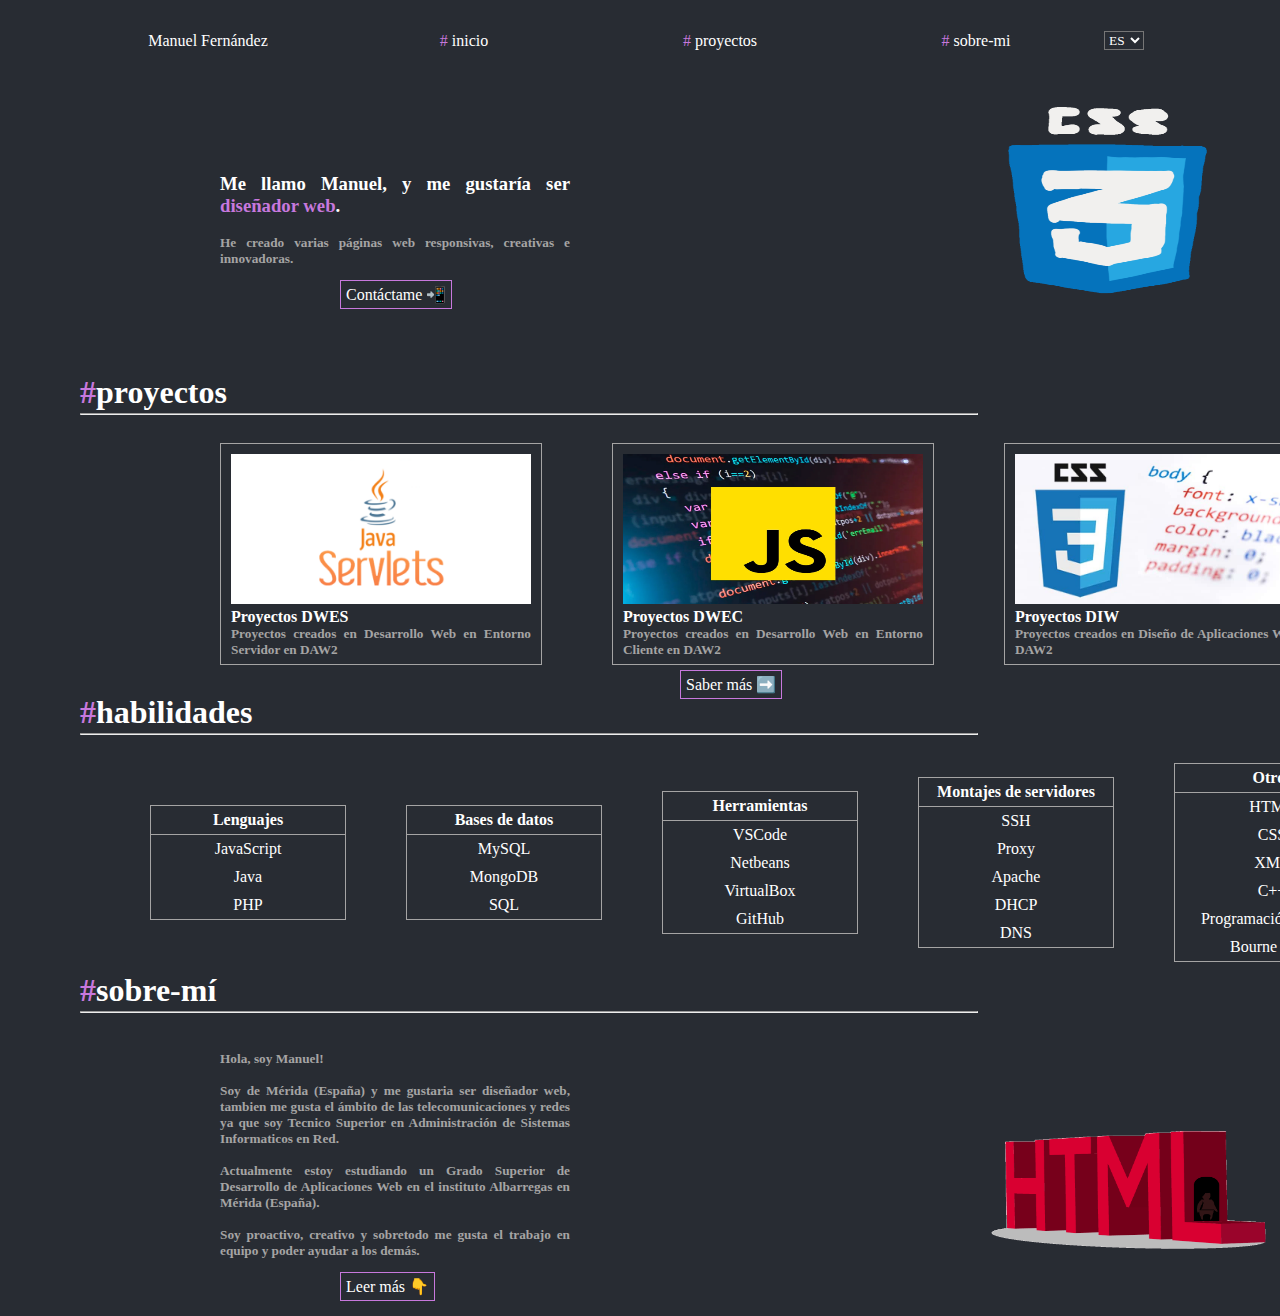
==== index.html @ 84015054 "creacion Portfolio" ====
<!DOCTYPE html>
<html lang="es">

<head>
    <title>Portfolio-Manuel</title>
    <meta charset="utf-8">
    <link rel="stylesheet" type="text/css" href="style.css">
    <meta name="viewport" content="width=device-width, initial-scale=1.0">
    <script src="script.js" defer></script>
</head>

<body>
    <header>
        <ul class="nav">
            <li class="nombre">Manuel Fern&aacute;ndez</li>
            <li><a href="index.html"><span>#</span> inicio</a></li>
            <li><a href="HTML/proyectos.html"><span>#</span> proyectos</a></li>
            <li><a href="HTML/sobre-mi.html"><span>#</span> sobre-mi</a></li>
            <li><select id="languageSelect">
                <option>ES</option>
                <option>EN</option>
            </select></li>
        </ul>
        <script>
            // Función para redirigir cuando se cambia la opción seleccionada
            document.getElementById("languageSelect").onchange = function() {
                var selectedValue = this.value;
                if (selectedValue === "EN") {
                    window.location.href = "indexEn.html";
                }
            };
        </script>
    </header>
    <main>
        <div class="introduccion">
            <div class="texto">
                <h3>Me llamo Manuel, y me gustaría ser <span>diseñador web</span>.
                </h3><br>
                <h5>He creado varias páginas web responsivas, creativas e innovadoras.</h5><br>
                <a href="HTML/contacto.html" class="btn">Contáctame 📲</a>
            </div>
            <div class="foto">
                <img src="IMG/css.gif" class="foto1">
            </div>
        </div>
        <h1><span>#</span>proyectos
            <hr>
        </h1><br>
        <div class="proyectos">

            <div class="proyecto" data-link="https://github.com/manuelfn009/FNManuelPracticaAula">
                <img src="IMG/DWES.png">
                <h4>Proyectos DWES</h4>
                <h5>Proyectos creados en Desarrollo Web en Entorno Servidor en DAW2</h5>
            </div>
            <div class="proyecto" data-link="https:/github.com/manuelfn009/TareasDWEC">
                <img src="IMG/JavaScript.jpg">
                <h4>Proyectos DWEC</h4>
                <h5>Proyectos creados en Desarrollo Web en Entorno Cliente en DAW2</h5>
            </div>
            <div class="proyecto" data-link="https:/github.com/manuelfn009/DIW">
                <img src="IMG/css.jpg">
                <h4>Proyectos DIW</h4>
                <h5>Proyectos creados en Diseño de Aplicaciones Web en DAW2</h5>
            </div>
        </div>
        <script>
            // Obtener todos los elementos con la clase "proyecto"
            var clickableDivs = document.querySelectorAll('.proyecto');
    
            // Agregar un controlador de eventos de clic a cada div
            clickableDivs.forEach(function(div) {
                div.addEventListener('click', function() {
                    // Obtener el enlace del atributo "data-link"
                    var link = this.getAttribute('data-link');
                    if (link) {
                        // Redirigir a la URL
                        window.location.href = link;
                    }
                });
            });
        </script>
        <a href="HTML/proyectos.html" class="saberMas">Saber más ➡️</a>
        <h1><span>#</span>habilidades
        <hr>
    </h1><br>
    <div class="habilidades">
        <table>
            <tr>
                <th>Lenguajes</th>
            </tr>
            <tr>
                <td>JavaScript</td>
            </tr>
            <tr>
                <td>Java</td>
            </tr>
            <tr>
                <td>PHP</td>
            </tr>
        </table>
        <table>
            <tr>
                <th>Bases de datos</th>
            </tr>
            <tr>
                <td>MySQL</td>
            </tr>
            <tr>
                <td>MongoDB</td>
            </tr>
            <tr>
                <td>SQL</td>
            </tr>
        </table>
        <table>
            <tr>
                <th>Herramientas</th>
            </tr>
            <tr>
                <td>VSCode</td>
            </tr>
            <tr>
                <td>Netbeans</td>
            </tr>
            <tr>
                <td>VirtualBox</td>
            </tr>
            <tr>
                <td>GitHub</td>
            </tr>
        </table>
        <table>
            <tr>
                <th>Montajes de servidores</th>
            </tr>
            <tr>
                <td>SSH</td>
            </tr>
            <tr>
                <td>Proxy</td>
            </tr>
            <tr>
                <td>Apache</td>
            </tr>
            <tr>
                <td>DHCP</td>
            </tr>
            <tr>
                <td>DNS</td>
            </tr>      
        </table>
        <table>
            <tr>
                <th>Otros</th>
            </tr>
            <tr>
                <td>HTML</td>
            </tr>
            <tr>
                <td>CSS</td>
            </tr>
            <tr>
                <td>XML</td>
            </tr>
            <tr>
                <td>C++</td>
            </tr>
            <tr>
                <td>Programación en Lote</td>
            </tr>  
            <tr>
                <td>Bourne Shell</td>
            </tr>      
        </table>
    </div>
    <h1><span>#</span>sobre-mí
        <hr>
    </h1><br>
    <div class="sobre-mi">
        <div>
        <h5>Hola, soy Manuel! <br><br>
            Soy de Mérida (España) y me gustaria ser diseñador web, 
            tambien me gusta el ámbito de las telecomunicaciones y redes ya que soy Tecnico Superior
            en Administración de Sistemas Informaticos en Red.<br><br>
            Actualmente estoy estudiando un Grado Superior de Desarrollo de Aplicaciones Web en el instituto
            Albarregas en Mérida (España).<br><br>
            Soy proactivo, creativo y sobretodo me gusta el trabajo en equipo y poder ayudar a los demás.<br>            
        </h5><br>
        <a href="sobre-mi.html" class="btn">Leer más 👇</a><br></div>
        <img src="IMG/html5.gif" class="gif">
    </div>
    </main>
    <footer>

    </footer>
</body>

</html>
---- style.css ----
* {
    margin: 0px;
    padding: 0px;
    color:white;
    font-family: Cambria, Cochin, Georgia, Times, 'Times New Roman', serif;
    text-align: justify;
    
}

header{
    position: fixed;
    width: 100vw;
    z-index: 100;
    top:0;
}

body{
    background-color: #282C33;
    margin-left: 80px;
}

h5{
    color:#a5a4a4;
}

a.btn, .saberMas{
    border: 1px solid #C778DD;
    margin-left: 120px;
    text-decoration:none;
    padding: 5px;
}
.saberMas{
    margin-left: 600px;
}
a.btn:hover, .saberMas:hover {
   background-color: #d195e1;
}

main{
    margin-top: 50px;
}

div{
    padding: 10px;
    padding-left: 70px;
    width: 350px;

}
hr{
    margin-top: 2px;
    width: 70vw;
    background-color: #C778DD;
}
.proyectos, .introduccion, .habilidades, ul, .sobre-mi{
    width: 100vw;
    display: flex;
    align-items: flex-end;
    
}
.introduccion{
    margin-bottom: 50px;

}
.proyecto{
    width: 300px;
    height: 200px;
    margin-left: 70px;
    padding-left: 10px;
    border: 1px solid #a5a4a4;
}

.proyecto:hover{
    background-color: #4d4b4b;
}


.nav {
    margin: 0px;
    width: 100%;
    height: 60px;
    padding-top: 0px;
    background-color: #282C33;
}

ul,
ol {

    list-style: none;
}

.nav > li {
    width: 100%;
}

.nav li a {
    text-align:center;
    background-color: #282C33;
    color: #fff;
    text-decoration: none;
    padding: 10px 10px;
    display: block;
}

.nav li a:hover {
    background-color: #434343;
    color:#C778DD;
}

.nav li ul {
    display: none;
    position: absolute;
    min-width: 25%;
}

.nav li:hover > ul {
    display: block;
    color:#C778DD;
}

.nav li ul li {
    position: relative;

}

.nav li ul li ul {
    right: -95px;
    top: 0px;
}

.nombre{
    color: white;
    display: grid;
    place-items: center;
    margin-top: 10px;
}

span{
    color:#C778DD;
}
.foto1{
    width: 300px;
    height: 200px;
    margin-left: 300px;
    margin-top: 30px;
}
img{
    width: 300px;
    height: 150px;
}



table, th{
    border-collapse: collapse;
    border: 1px solid #a5a4a4;
    width: 200px;
    margin-right: 60px;
    
}

th,td{
    padding: 5px;
    text-align: center;
}

.habilidades{
    place-items: center;
}
select, .nombre{
    background-color:  #282C33;
    margin-bottom: 10px;
}

.gif{
    margin-left: 400px;
    margin-bottom: 40px;
}
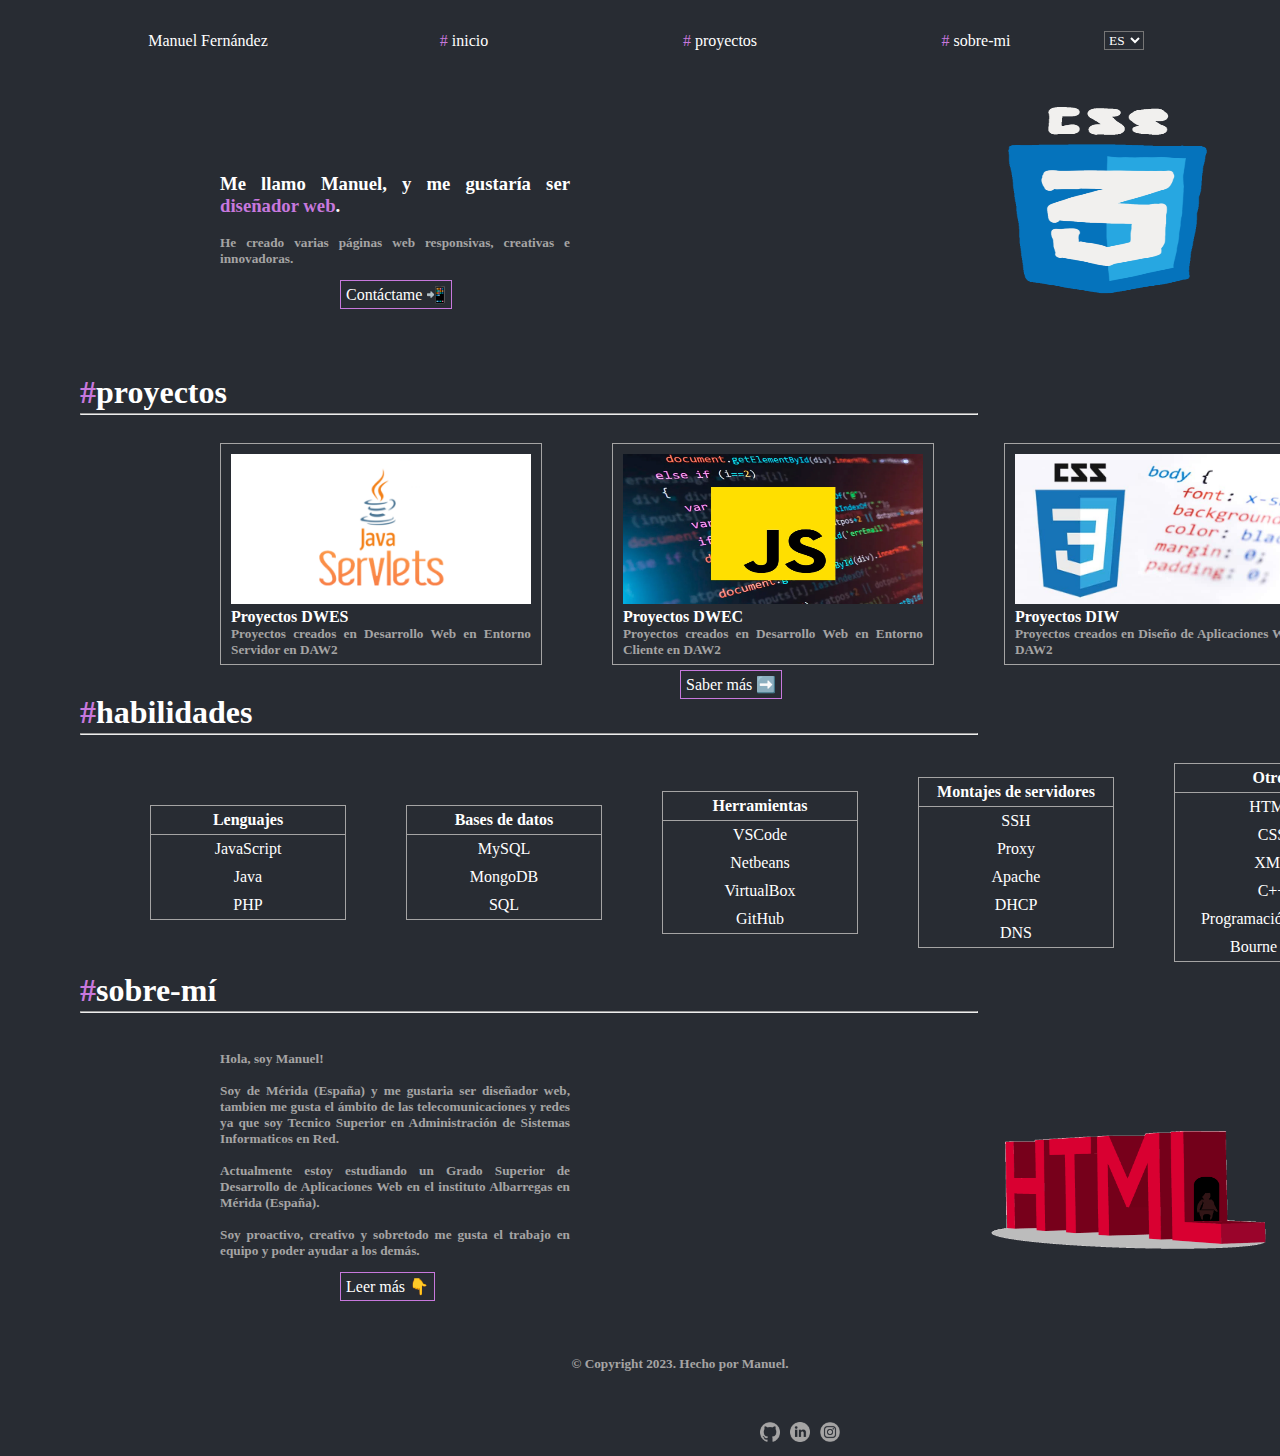
==== commit 4416cdf2: "Actualizacion 5-10 (20.30h)" ====
--- a/index.html
+++ b/index.html
@@ -17,13 +17,13 @@
             <li><a href="HTML/proyectos.html"><span>#</span> proyectos</a></li>
             <li><a href="HTML/sobre-mi.html"><span>#</span> sobre-mi</a></li>
             <li><select id="languageSelect">
-                <option>ES</option>
-                <option>EN</option>
-            </select></li>
+                    <option>ES</option>
+                    <option>EN</option>
+                </select></li>
         </ul>
         <script>
             // Función para redirigir cuando se cambia la opción seleccionada
-            document.getElementById("languageSelect").onchange = function() {
+            document.getElementById("languageSelect").onchange = function () {
                 var selectedValue = this.value;
                 if (selectedValue === "EN") {
                     window.location.href = "indexEn.html";
@@ -37,7 +37,7 @@
                 <h3>Me llamo Manuel, y me gustaría ser <span>diseñador web</span>.
                 </h3><br>
                 <h5>He creado varias páginas web responsivas, creativas e innovadoras.</h5><br>
-                <a href="HTML/contacto.html" class="btn">Contáctame 📲</a>
+                <a href="mailto:mfernandezn009@gmail.com" class="btn">Contáctame 📲</a>
             </div>
             <div class="foto">
                 <img src="IMG/css.gif" class="foto1">
@@ -67,10 +67,10 @@
         <script>
             // Obtener todos los elementos con la clase "proyecto"
             var clickableDivs = document.querySelectorAll('.proyecto');
-    
+
             // Agregar un controlador de eventos de clic a cada div
-            clickableDivs.forEach(function(div) {
-                div.addEventListener('click', function() {
+            clickableDivs.forEach(function (div) {
+                div.addEventListener('click', function () {
                     // Obtener el enlace del atributo "data-link"
                     var link = this.getAttribute('data-link');
                     if (link) {
@@ -82,117 +82,123 @@
         </script>
         <a href="HTML/proyectos.html" class="saberMas">Saber más ➡️</a>
         <h1><span>#</span>habilidades
-        <hr>
-    </h1><br>
-    <div class="habilidades">
-        <table>
-            <tr>
-                <th>Lenguajes</th>
-            </tr>
-            <tr>
-                <td>JavaScript</td>
-            </tr>
-            <tr>
-                <td>Java</td>
-            </tr>
-            <tr>
-                <td>PHP</td>
-            </tr>
-        </table>
-        <table>
-            <tr>
-                <th>Bases de datos</th>
-            </tr>
-            <tr>
-                <td>MySQL</td>
-            </tr>
-            <tr>
-                <td>MongoDB</td>
-            </tr>
-            <tr>
-                <td>SQL</td>
-            </tr>
-        </table>
-        <table>
-            <tr>
-                <th>Herramientas</th>
-            </tr>
-            <tr>
-                <td>VSCode</td>
-            </tr>
-            <tr>
-                <td>Netbeans</td>
-            </tr>
-            <tr>
-                <td>VirtualBox</td>
-            </tr>
-            <tr>
-                <td>GitHub</td>
-            </tr>
-        </table>
-        <table>
-            <tr>
-                <th>Montajes de servidores</th>
-            </tr>
-            <tr>
-                <td>SSH</td>
-            </tr>
-            <tr>
-                <td>Proxy</td>
-            </tr>
-            <tr>
-                <td>Apache</td>
-            </tr>
-            <tr>
-                <td>DHCP</td>
-            </tr>
-            <tr>
-                <td>DNS</td>
-            </tr>      
-        </table>
-        <table>
-            <tr>
-                <th>Otros</th>
-            </tr>
-            <tr>
-                <td>HTML</td>
-            </tr>
-            <tr>
-                <td>CSS</td>
-            </tr>
-            <tr>
-                <td>XML</td>
-            </tr>
-            <tr>
-                <td>C++</td>
-            </tr>
-            <tr>
-                <td>Programación en Lote</td>
-            </tr>  
-            <tr>
-                <td>Bourne Shell</td>
-            </tr>      
-        </table>
-    </div>
-    <h1><span>#</span>sobre-mí
-        <hr>
-    </h1><br>
-    <div class="sobre-mi">
-        <div>
-        <h5>Hola, soy Manuel! <br><br>
-            Soy de Mérida (España) y me gustaria ser diseñador web, 
-            tambien me gusta el ámbito de las telecomunicaciones y redes ya que soy Tecnico Superior
-            en Administración de Sistemas Informaticos en Red.<br><br>
-            Actualmente estoy estudiando un Grado Superior de Desarrollo de Aplicaciones Web en el instituto
-            Albarregas en Mérida (España).<br><br>
-            Soy proactivo, creativo y sobretodo me gusta el trabajo en equipo y poder ayudar a los demás.<br>            
-        </h5><br>
-        <a href="sobre-mi.html" class="btn">Leer más 👇</a><br></div>
-        <img src="IMG/html5.gif" class="gif">
-    </div>
+            <hr>
+        </h1><br>
+        <div class="habilidades">
+            <table>
+                <tr>
+                    <th>Lenguajes</th>
+                </tr>
+                <tr>
+                    <td>JavaScript</td>
+                </tr>
+                <tr>
+                    <td>Java</td>
+                </tr>
+                <tr>
+                    <td>PHP</td>
+                </tr>
+            </table>
+            <table>
+                <tr>
+                    <th>Bases de datos</th>
+                </tr>
+                <tr>
+                    <td>MySQL</td>
+                </tr>
+                <tr>
+                    <td>MongoDB</td>
+                </tr>
+                <tr>
+                    <td>SQL</td>
+                </tr>
+            </table>
+            <table>
+                <tr>
+                    <th>Herramientas</th>
+                </tr>
+                <tr>
+                    <td>VSCode</td>
+                </tr>
+                <tr>
+                    <td>Netbeans</td>
+                </tr>
+                <tr>
+                    <td>VirtualBox</td>
+                </tr>
+                <tr>
+                    <td>GitHub</td>
+                </tr>
+            </table>
+            <table>
+                <tr>
+                    <th>Montajes de servidores</th>
+                </tr>
+                <tr>
+                    <td>SSH</td>
+                </tr>
+                <tr>
+                    <td>Proxy</td>
+                </tr>
+                <tr>
+                    <td>Apache</td>
+                </tr>
+                <tr>
+                    <td>DHCP</td>
+                </tr>
+                <tr>
+                    <td>DNS</td>
+                </tr>
+            </table>
+            <table>
+                <tr>
+                    <th>Otros</th>
+                </tr>
+                <tr>
+                    <td>HTML</td>
+                </tr>
+                <tr>
+                    <td>CSS</td>
+                </tr>
+                <tr>
+                    <td>XML</td>
+                </tr>
+                <tr>
+                    <td>C++</td>
+                </tr>
+                <tr>
+                    <td>Programación en Lote</td>
+                </tr>
+                <tr>
+                    <td>Bourne Shell</td>
+                </tr>
+            </table>
+        </div>
+        <h1><span>#</span>sobre-mí
+            <hr>
+        </h1><br>
+        <div class="sobre-mi">
+            <div>
+                <h5>Hola, soy Manuel! <br><br>
+                    Soy de Mérida (España) y me gustaria ser diseñador web,
+                    tambien me gusta el ámbito de las telecomunicaciones y redes ya que soy Tecnico Superior
+                    en Administración de Sistemas Informaticos en Red.<br><br>
+                    Actualmente estoy estudiando un Grado Superior de Desarrollo de Aplicaciones Web en el instituto
+                    Albarregas en Mérida (España).<br><br>
+                    Soy proactivo, creativo y sobretodo me gusta el trabajo en equipo y poder ayudar a los demás.<br>
+                </h5><br>
+                <a href="sobre-mi.html" class="btn">Leer más 👇</a><br>
+            </div>
+            <img src="IMG/html5.gif" class="gif">
+        </div>
     </main>
     <footer>
-
+        <h5 class="footerh5">© Copyright 2023. Hecho por Manuel.</h5>
+        <div class="iconos">
+           <a href="https://github.com/manuelfn009" ><img src="IMG/github.png" class="icons"></a>
+           <a href="https://www.linkedin.com/in/manuel-fernandez-nevado-014b71225/" ><img src="IMG/linkedin.png" class="icons"></a>
+           <a href="https://www.instagram.com/manuelfn009/?hl=es" ><img src="IMG/instagram (4).png" class="icons"></a>
+        </div>
     </footer>
 </body>
 
--- a/style.css
+++ b/style.css
@@ -23,16 +23,20 @@
     color:#a5a4a4;
 }
 
-a.btn, .saberMas{
+a.btn, .saberMas, .CV{
     border: 1px solid #C778DD;
     margin-left: 120px;
     text-decoration:none;
     padding: 5px;
 }
+
+.CV{
+    margin-left: 560px;
+}
 .saberMas{
     margin-left: 600px;
 }
-a.btn:hover, .saberMas:hover {
+a.btn:hover, .saberMas:hover, .CV:hover {
    background-color: #d195e1;
 }
 
@@ -174,4 +178,28 @@
 .gif{
     margin-left: 400px;
     margin-bottom: 40px;
+}
+
+.footerh{
+    height: 0.5px;
+   border: 0;
+   color: #d2dada;
+   background-color: #d2dada;
+}
+.footerh5{
+    margin-top: 40px;
+    text-align: center;
+    margin-bottom: 40px;
+}
+.icons{
+    width: 20px;
+    height: 20px;
+    margin-left: 10px;
+    
+}
+
+.iconos{
+    display: flex;
+    margin-left: 600px;
+    align-items: flex-end;
 }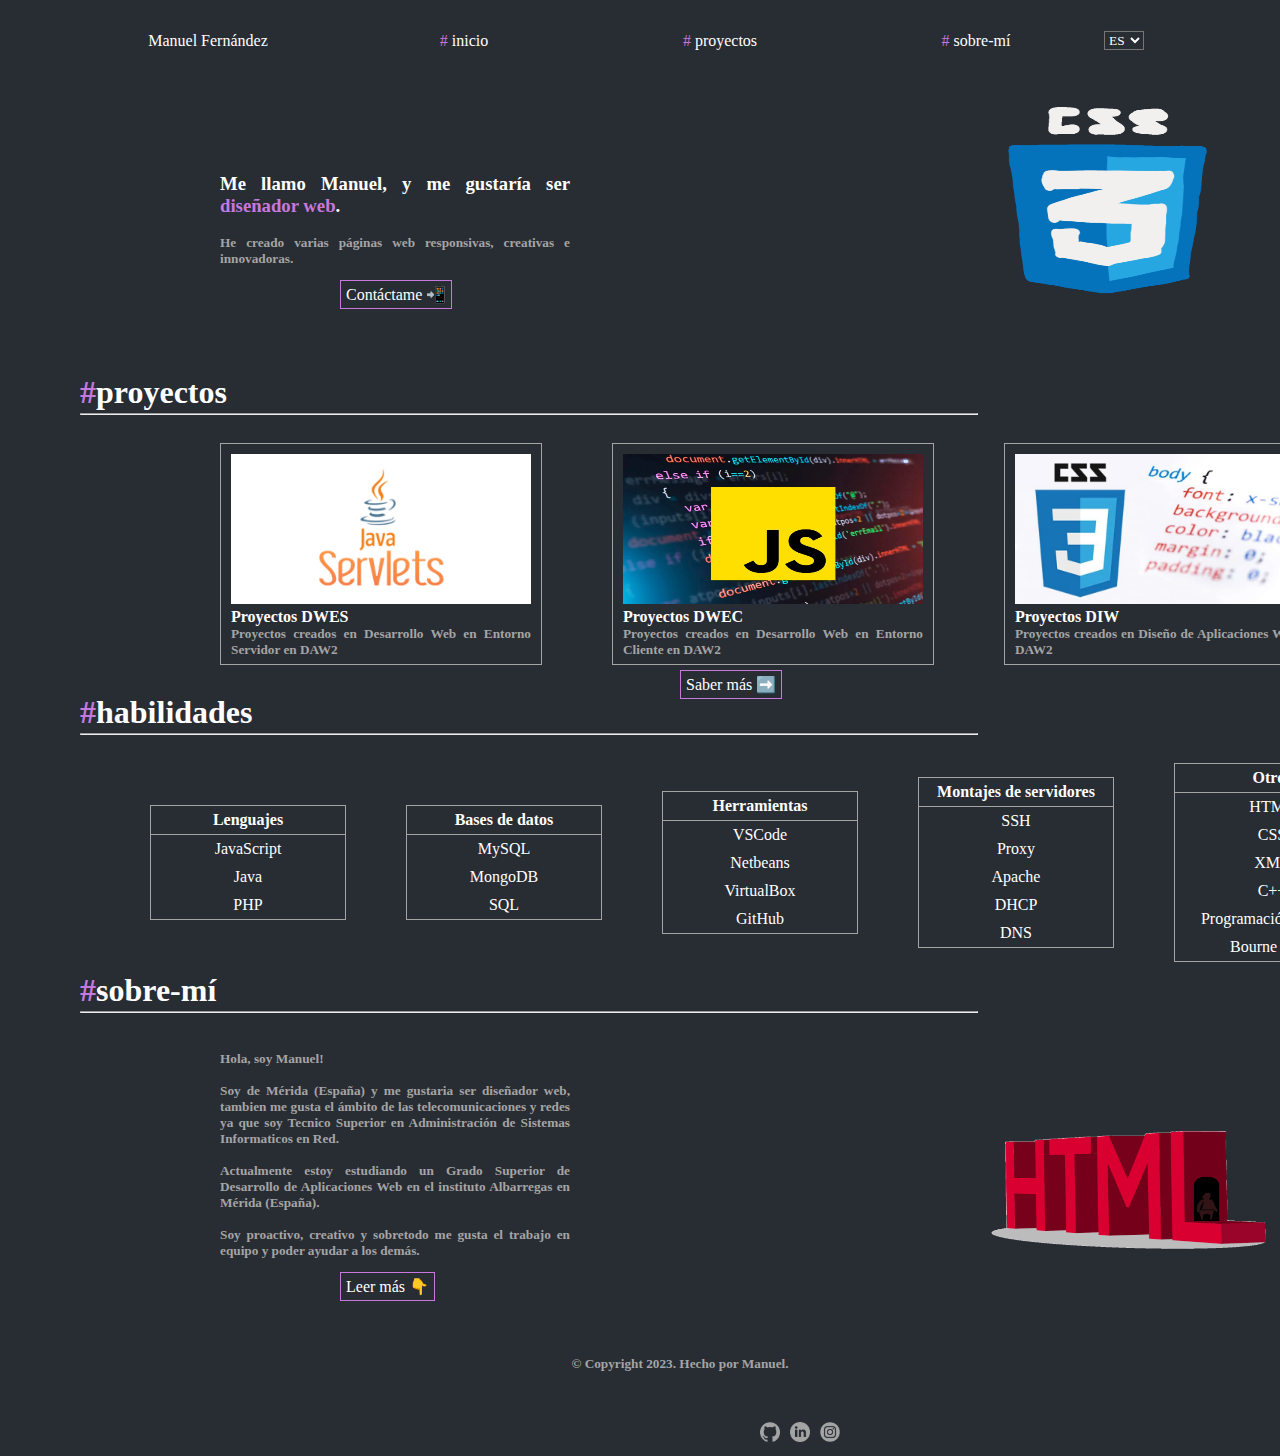
==== commit e6daf370: "Actualización" ====
--- a/index.html
+++ b/index.html
@@ -15,7 +15,7 @@
             <li class="nombre">Manuel Fern&aacute;ndez</li>
             <li><a href="index.html"><span>#</span> inicio</a></li>
             <li><a href="HTML/proyectos.html"><span>#</span> proyectos</a></li>
-            <li><a href="HTML/sobre-mi.html"><span>#</span> sobre-mi</a></li>
+            <li><a href="HTML/sobre-mi.html"><span>#</span> sobre-mí</a></li>
             <li><select id="languageSelect">
                     <option>ES</option>
                     <option>EN</option>
@@ -37,7 +37,7 @@
                 <h3>Me llamo Manuel, y me gustaría ser <span>diseñador web</span>.
                 </h3><br>
                 <h5>He creado varias páginas web responsivas, creativas e innovadoras.</h5><br>
-                <a href="mailto:mfernandezn009@gmail.com" class="btn">Contáctame 📲</a>
+                <a href="mailto:mfernandezn009@gmail.com?Subject=Contacto%20al%20Portfolio" class="btn">Contáctame 📲</a>
             </div>
             <div class="foto">
                 <img src="IMG/css.gif" class="foto1">
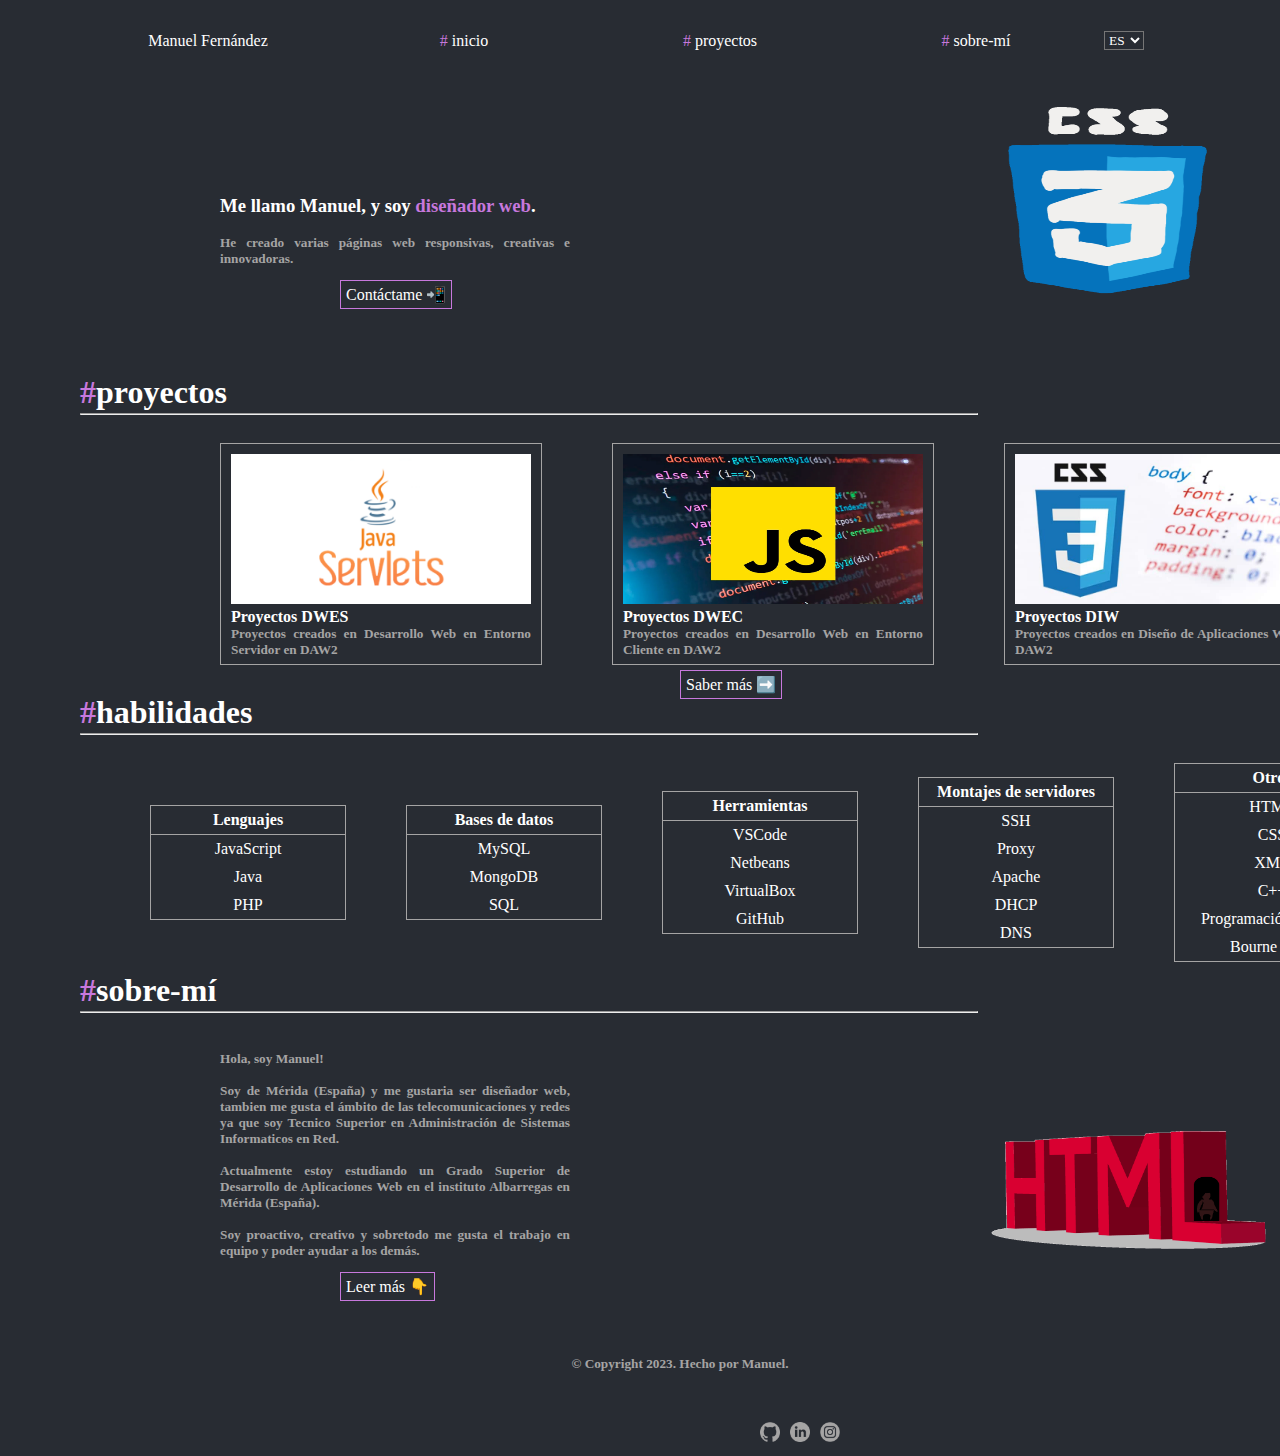
==== commit f9630d3d: "edición de texto" ====
--- a/index.html
+++ b/index.html
@@ -34,7 +34,7 @@
     <main>
         <div class="introduccion">
             <div class="texto">
-                <h3>Me llamo Manuel, y me gustaría ser <span>diseñador web</span>.
+                <h3>Me llamo Manuel, y soy <span>diseñador web</span>.
                 </h3><br>
                 <h5>He creado varias páginas web responsivas, creativas e innovadoras.</h5><br>
                 <a href="mailto:mfernandezn009@gmail.com?Subject=Contacto%20al%20Portfolio" class="btn">Contáctame 📲</a>
--- a/style.css
+++ b/style.css
@@ -55,7 +55,7 @@
     width: 70vw;
     background-color: #C778DD;
 }
-.proyectos, .introduccion, .habilidades, ul, .sobre-mi{
+.proyectos, .introduccion, .habilidades, ul, .sobre-mi, .proyectosf2{
     width: 100vw;
     display: flex;
     align-items: flex-end;
@@ -202,4 +202,8 @@
     display: flex;
     margin-left: 600px;
     align-items: flex-end;
-}+}
+@media (max-width: 335px)  {
+    .day{
+      padding: 5px;
+    }}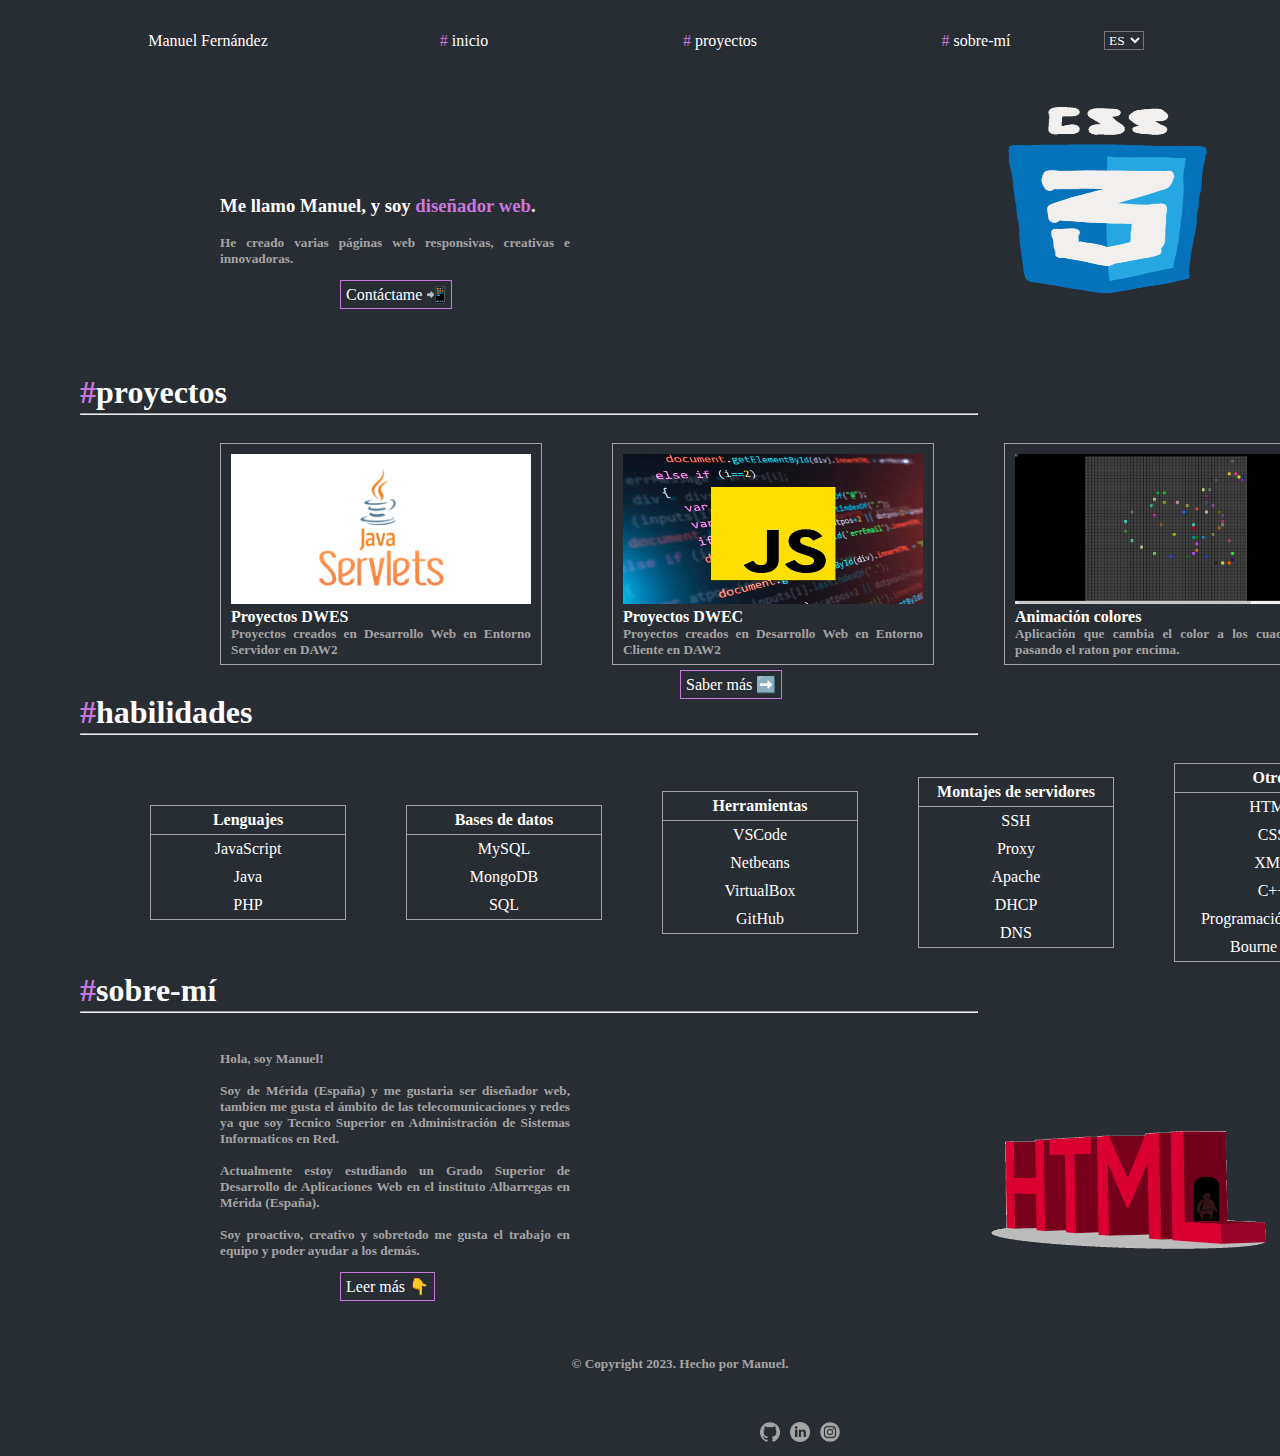
==== commit e91285f7: "corrección ortográfica" ====
--- a/index.html
+++ b/index.html
@@ -53,15 +53,15 @@
                 <h4>Proyectos DWES</h4>
                 <h5>Proyectos creados en Desarrollo Web en Entorno Servidor en DAW2</h5>
             </div>
-            <div class="proyecto" data-link="https:/github.com/manuelfn009/TareasDWEC">
+            <div class="proyecto" data-link="https://github.com/manuelfn009/TareasDWEC">
                 <img src="IMG/JavaScript.jpg">
                 <h4>Proyectos DWEC</h4>
                 <h5>Proyectos creados en Desarrollo Web en Entorno Cliente en DAW2</h5>
             </div>
-            <div class="proyecto" data-link="https:/github.com/manuelfn009/DIW">
-                <img src="IMG/css.jpg">
-                <h4>Proyectos DIW</h4>
-                <h5>Proyectos creados en Diseño de Aplicaciones Web en DAW2</h5>
+            <div class="proyecto" data-link="https://manuelfn009.github.io/Cuadros-de-colores/">
+                <img src="IMG/MouseOver.png">
+                <h4>Animación colores</h4>
+                <h5>Aplicación que cambia el color a los cuadrados pasando el raton por encima.</h5>
             </div>
         </div>
         <script>
--- a/style.css
+++ b/style.css
@@ -55,7 +55,7 @@
     width: 70vw;
     background-color: #C778DD;
 }
-.proyectos, .introduccion, .habilidades, ul, .sobre-mi, .proyectosf2{
+.proyectos, .introduccion, .habilidades, ul, .sobre-mi, .proyectosf2, .proyectosf3{
     width: 100vw;
     display: flex;
     align-items: flex-end;
@@ -75,6 +75,7 @@
 
 .proyecto:hover{
     background-color: #4d4b4b;
+    cursor: pointer;
 }
 
 
